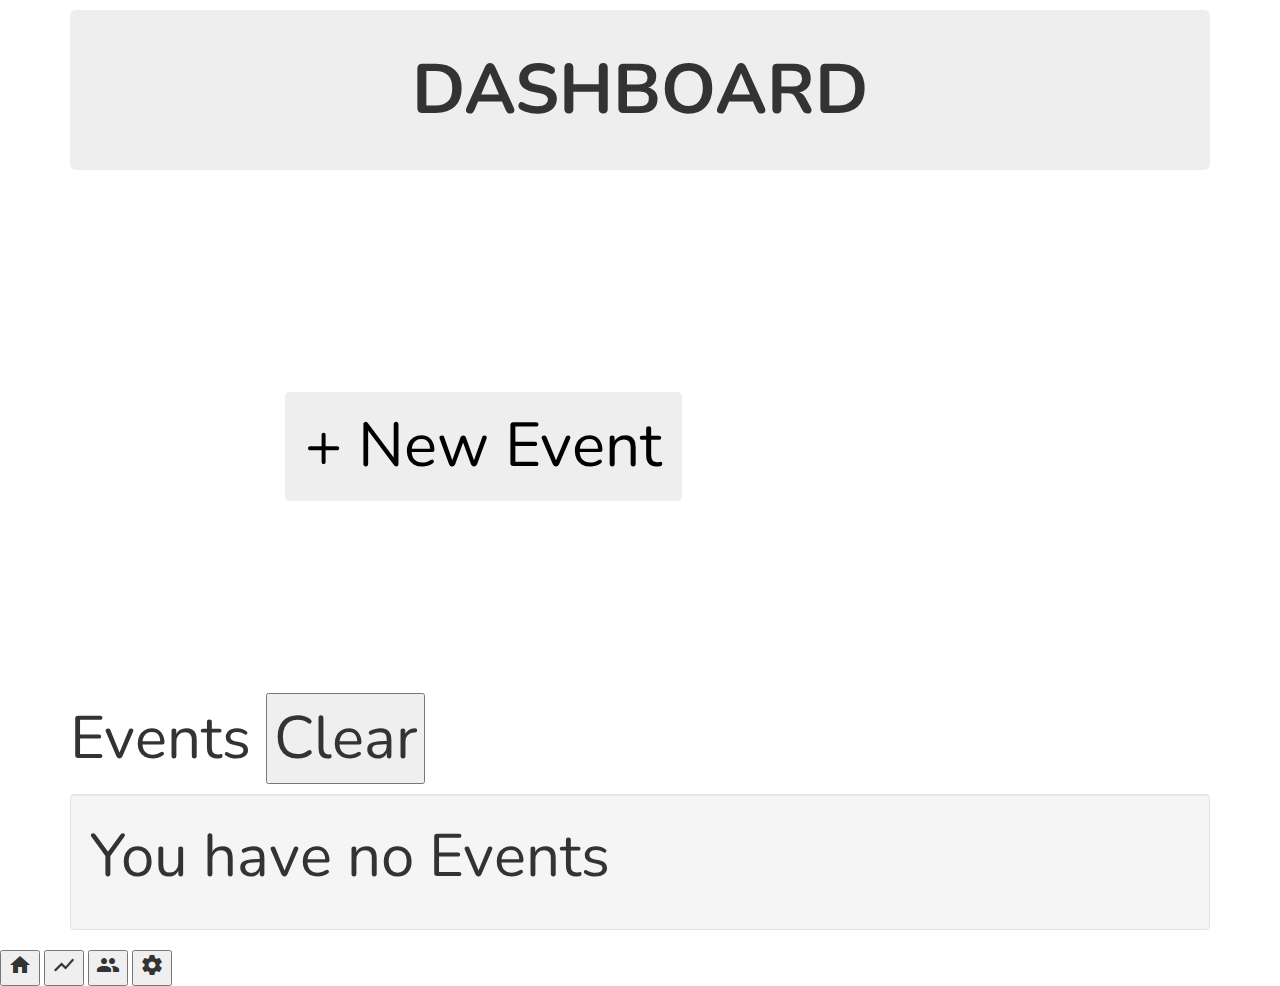
==== dashboard.html @ 3c590f60 "Event name reflected in dashboard" ====
<!DOCTYPE html>
<html>
<!--will likely need to change the index.html page to be the login landing page in the future.-->

<head>
    <title>Safe Drinking</title>
    <link href="css/style.css" rel="stylesheet">
    <!-- Latest compiled and minified CSS -->
    <link rel="stylesheet" href="https://maxcdn.bootstrapcdn.com/bootstrap/3.4.0/css/bootstrap.min.css">
    <!-- Google Fonts -->
    <link href="https://fonts.googleapis.com/css?family=Dosis|Montserrat|Nunito|Quicksand|Source+Sans+Pro"
        rel="stylesheet">
    <!-- Material Icons -->
    <link href="https://fonts.googleapis.com/icon?family=Material+Icons" rel="stylesheet">
</head>

<body>

    <div class="container jumbo-ctnr">
        <div class="jumbotron">
            DASHBOARD
        </div>
    </div>
    <div class="container new-event-ctnr">
        <button type="button" onclick="openNewEvent()" class="new-event-btn">
            + New Event
        </button>
    </div>
    <div class="container events-ctnr">
        <p>Events
            <!--This button is just gonna be here for development-->
            <button onclick="clearEvents()">Clear</button>
        </p>
        <div class="well" id="events-list">
            <p id = "events-list-content"></p>
        </div>
    </div>
    <div class="btn-group">
        <button type="button" class="menu-btn">
            <i class="material-icons icon">
                home
            </i>
        </button>
        <button type="button" class="menu-btn">
            <i class="material-icons icon">
                show_chart
            </i>
        </button>
        <button type="button" class="menu-btn">
            <i class="material-icons icon">
                people
            </i>
        </button>
        <button type="button" class="menu-btn">
            <i class="material-icons icon">
                settings
            </i>
        </button>
    </div>
    <script src="dashboard.js"></script>
</body>

</html>
---- css/style.css ----
body{
    font-family: 'Nunito', sans-serif !important;
    /*font-family: 'Quicksand', sans-serif !important;
    font-family: 'Dosis', sans-serif !important;*/
}
.jumbotron{
    text-align: center;
    font-size: 70px;
    font-weight: bold;
    margin-top: 10px;
    padding-top: 30px !important;
    padding-bottom: 30px !important;
}
.new-event-ctnr{
    padding: 15% 18% 15% 18%!important;
}
.new-event-btn{
    font-size: 62px!important;
    background-color:#eee;
    border: none;
    border-radius: 5px;
    padding: 10px 20px 10px 20px;
    color:black;
}
.new-event-btn p{
    margin:0px;
}
.events-ctnr p{
    font-size: 60px;
}
.well{
    font-size: 40px;
}
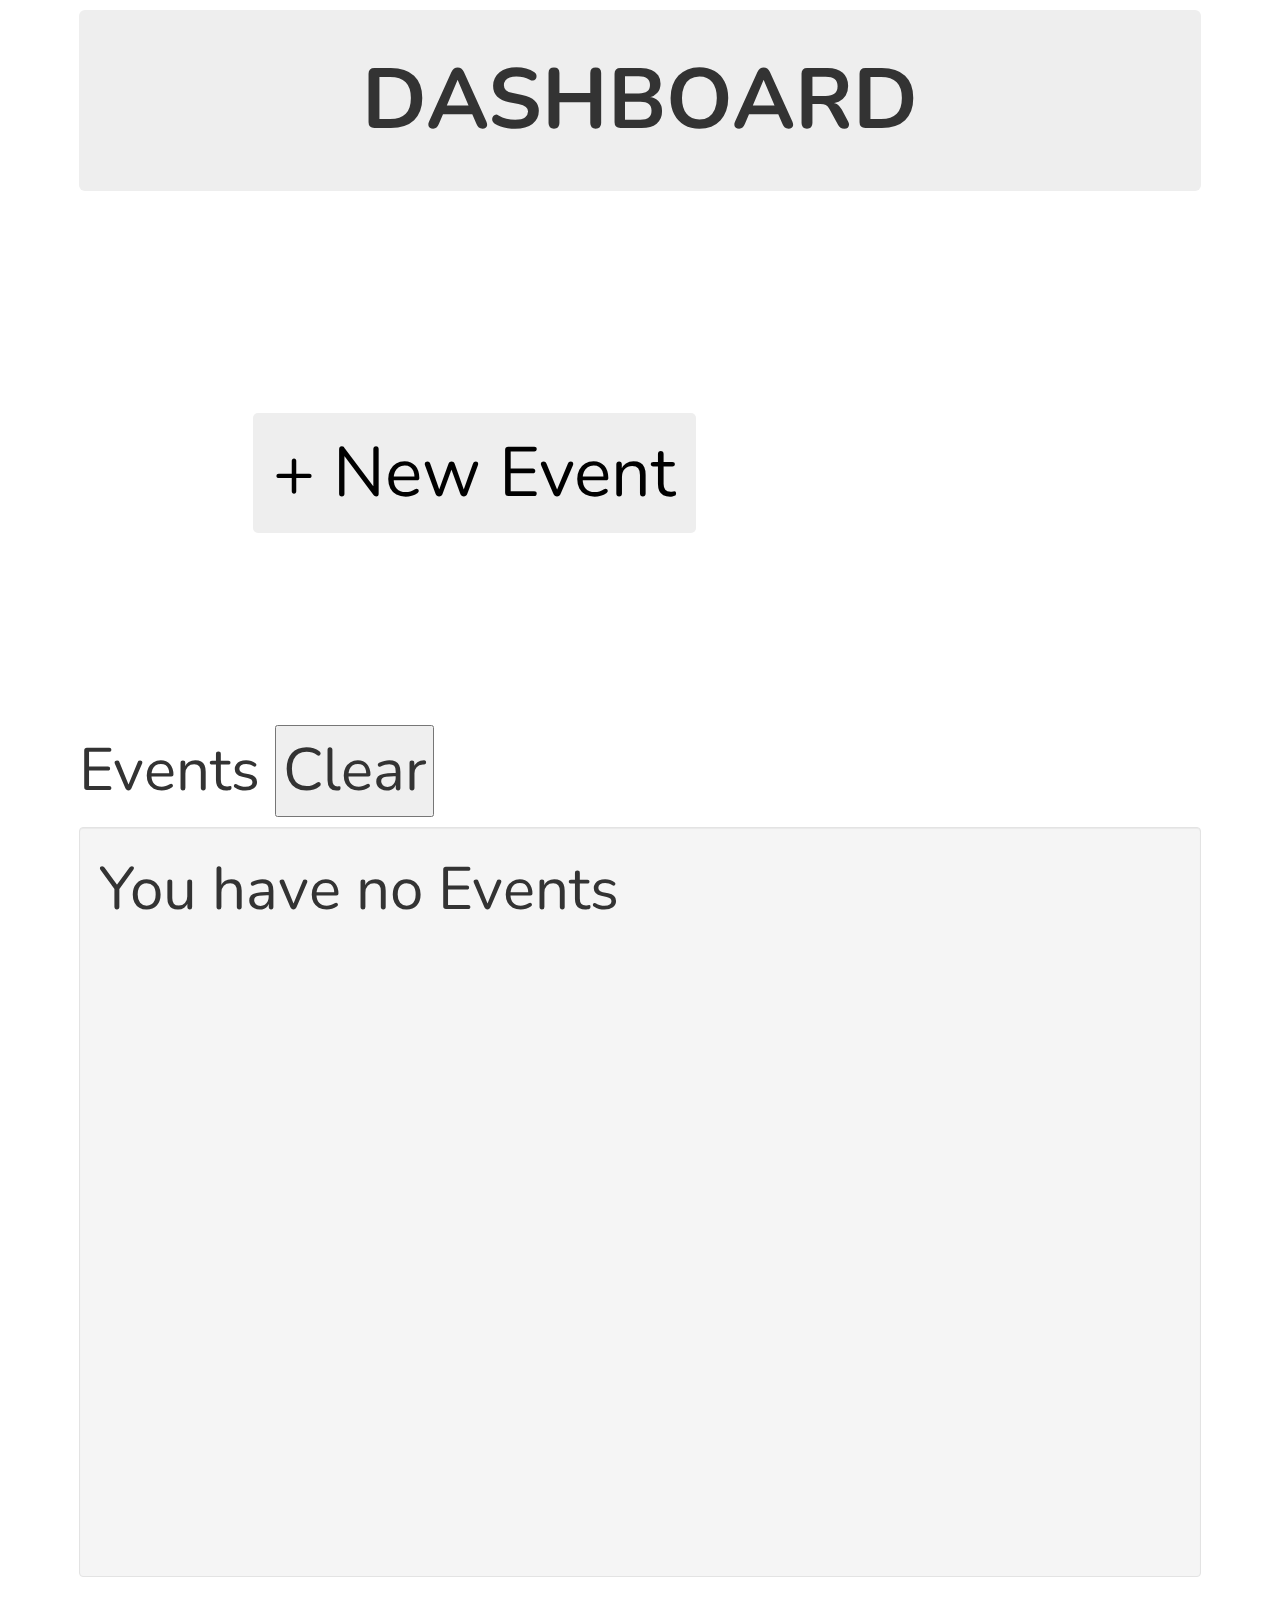
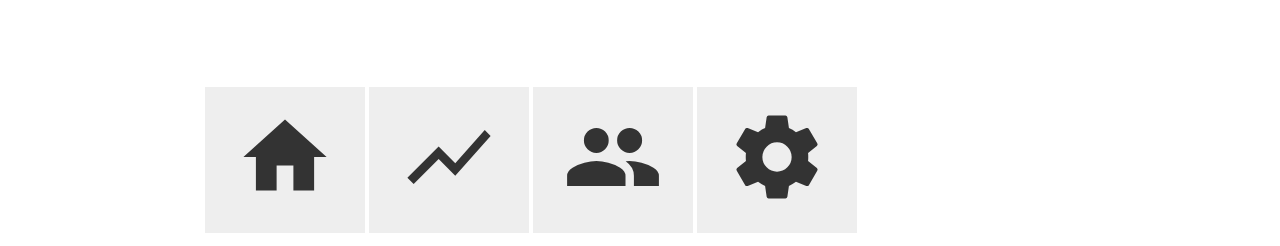
==== commit 1b3a6a68: "added more buttons for events page and styled them to fit page" ====
--- a/dashboard.html
+++ b/dashboard.html
@@ -35,6 +35,7 @@
             <p id = "events-list-content"></p>
         </div>
     </div>
+    
     <div class="btn-group">
         <button type="button" class="menu-btn">
             <i class="material-icons icon">
--- a/css/style.css
+++ b/css/style.css
@@ -5,17 +5,20 @@
 }
 .jumbotron{
     text-align: center;
-    font-size: 70px;
+    font-size: 85px;
     font-weight: bold;
     margin-top: 10px;
     padding-top: 30px !important;
     padding-bottom: 30px !important;
 }
+.jumbo-ctnr{
+    width:90%!important;
+}
 .new-event-ctnr{
-    padding: 15% 18% 15% 18%!important;
+    padding: 15% 15.5% 15% 15.5%!important;
 }
 .new-event-btn{
-    font-size: 62px!important;
+    font-size: 70px!important;
     background-color:#eee;
     border: none;
     border-radius: 5px;
@@ -28,6 +31,88 @@
 .events-ctnr p{
     font-size: 60px;
 }
+.events-ctnr{
+    width:90%!important;
+}
 .well{
     font-size: 40px;
+    height: 750px;
+}
+.menu-btn .icon{
+    font-size: 100px;
+}
+.btn-group button{
+    padding:20px 30px 20px 30px;
+    background-color:#eee;
+    border:none;
+}
+.btn-group{
+    margin:7% 17% 1% 16%;
+}
+.login-button{
+    font-size:60px;
+}
+.login-message{
+    font-size:60px;
+}
+.event-modal{
+    width:100%;
+}
+.event-modal-dialog{
+    width:90%!important;
+    margin-top:40%!important; 
+}
+.event-title-input{
+    font-size:70px!important;
+    height:100px!important;
+}
+.modal-content{
+    height:700px;
+}
+.event-modal p{
+    font-size:80px;
+}
+.event-modal button{
+    font-size:60px;
+}
+.modal-body{
+    padding-top:150px!important;
+    padding-bottom:150px!important;
+}
+.bac-checker{
+    font-size:65px;
+    display: flex;
+    justify-content: center;
+}
+#bac-value{
+    margin-left: 20px;
+    text-decoration: underline;
+}
+.drinks-btn-group{
+    display: flex;
+    justify-content: center;
+}
+.drinks-btn-container{
+    font-size: 50px;
+    text-align: center;
+    border: solid 3px black;
+    background-color: white;
+    width: 33%;
+    margin: 5px;
+}
+.add-buddy-button{
+    font-size: 70px;
+    border-radius: 30px;
+    background-color: white;
+    border: solid 2px black;
+    margin: 70px;
+    padding: 20px;
+}
+.exit-event-button{
+    font-size: 70px;
+    border-radius: 30px;
+    background-color: white;
+    border: solid 2px black;
+    margin: 70px;
+    padding: 20px;
 }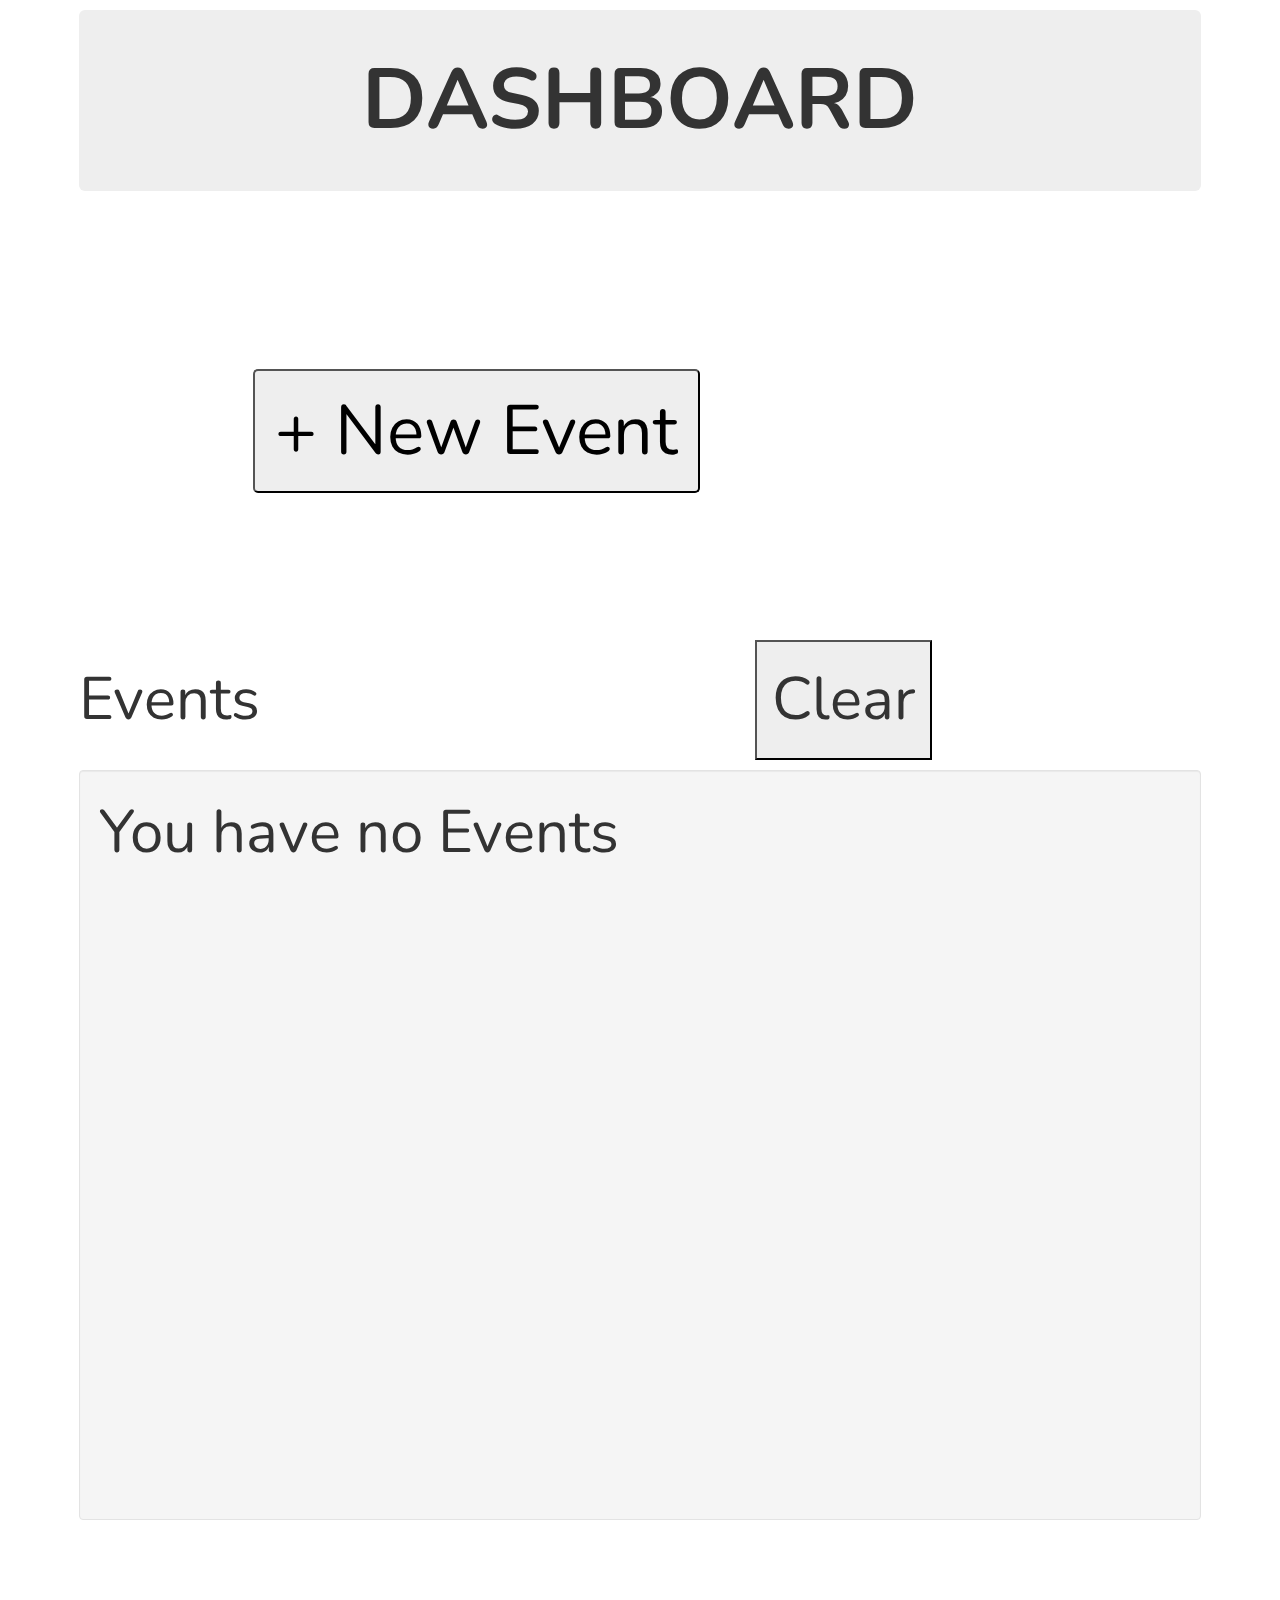
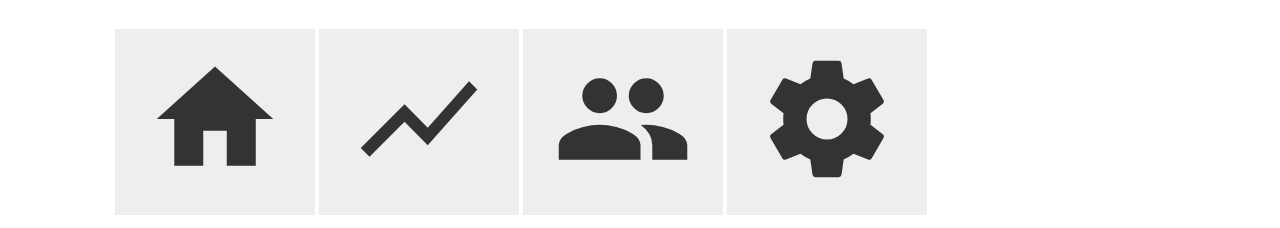
==== commit d4427b78: "lots of stylin" ====
--- a/dashboard.html
+++ b/dashboard.html
@@ -29,7 +29,7 @@
     <div class="container events-ctnr">
         <p>Events
             <!--This button is just gonna be here for development-->
-            <button onclick="clearEvents()">Clear</button>
+            <button onclick="clearEvents()" class="clear-events-btn">Clear</button>
         </p>
         <div class="well" id="events-list">
             <p id = "events-list-content"></p>
@@ -52,7 +52,7 @@
                 people
             </i>
         </button>
-        <button type="button" class="menu-btn">
+        <button onclick="goSettings()" type="button" class="menu-btn">
             <i class="material-icons icon">
                 settings
             </i>
--- a/css/style.css
+++ b/css/style.css
@@ -3,6 +3,54 @@
     /*font-family: 'Quicksand', sans-serif !important;
     font-family: 'Dosis', sans-serif !important;*/
 }
+
+/*Login/Register Page (index.html)*/
+.login-message-ctnr{
+    padding:100px 20px 100px 20px;
+}
+.login-message{
+    margin:auto;
+    font-size:90px;
+    text-align:center;
+}
+.login-button{
+    font-size:80px;
+    margin-top:80px;
+}
+.login-buttons-ctnr{
+    padding:20%;
+    text-align:center;
+}
+.register-input{
+    font-size:60px!important;
+    height:100px!important;
+    margin-top:30px;
+}
+
+.modal-opt{
+    font-size:60px!important;
+    margin-left:50px;
+}
+.modal-opt input{
+    border: 0px;
+    width:10%;
+    height: .5em;
+    margin-top:30px!important;
+    margin-left:-80px!important;
+}
+
+.height-input{
+    font-size:60px!important;
+    height:100px!important;
+    width:200px!important;
+    display:inline-block!important;
+    margin-right:10px;
+}
+.height-label{
+    font-size:60px!important;
+    margin-right:50px;
+}
+/* Dashboard and the rest*/
 .jumbotron{
     text-align: center;
     font-size: 85px;
@@ -15,19 +63,22 @@
     width:90%!important;
 }
 .new-event-ctnr{
-    padding: 15% 15.5% 15% 15.5%!important;
+    padding: 11.5% 15.5% 11.5% 15.5%!important;
 }
 .new-event-btn{
     font-size: 70px!important;
     background-color:#eee;
-    border: none;
     border-radius: 5px;
     padding: 10px 20px 10px 20px;
     color:black;
 }
+.new-event-btn:active{
+    background-color: lightgray;
+}
 .new-event-btn p{
     margin:0px;
 }
+
 .events-ctnr p{
     font-size: 60px;
 }
@@ -37,9 +88,26 @@
 .well{
     font-size: 40px;
     height: 750px;
+    overflow-y: scroll;
+}
+#events-list-content button{
+    background-color: #eee;
+    margin-bottom: 15px;
+    padding: 10px;
+}
+#events-list-content button:active{
+    background-color: lightgray;
+}
+.clear-events-btn{
+    background-color: #eee;
+    margin-left: 480px;
+    padding: 15px;
+}
+.clear-events-btn:active{
+    background-color: lightgray;
 }
 .menu-btn .icon{
-    font-size: 100px;
+    font-size: 140px;
 }
 .btn-group button{
     padding:20px 30px 20px 30px;
@@ -47,14 +115,9 @@
     border:none;
 }
 .btn-group{
-    margin:7% 17% 1% 16%;
-}
-.login-button{
-    font-size:60px;
-}
-.login-message{
-    font-size:60px;
-}
+    margin:7% 8% 1% 9%;
+}
+
 .event-modal{
     width:100%;
 }
@@ -66,8 +129,8 @@
     font-size:70px!important;
     height:100px!important;
 }
-.modal-content{
-    height:700px;
+.event-modal-content{
+    height:700px!important;
 }
 .event-modal p{
     font-size:80px;
@@ -79,10 +142,18 @@
     padding-top:150px!important;
     padding-bottom:150px!important;
 }
+.modal-body p{
+    font-size:60px;
+}
+.warning-modal-body{
+    padding-top:20px!important;
+    padding-bottom:20px!important;
+}
 .bac-checker{
-    font-size:65px;
+    font-size:85px;
     display: flex;
     justify-content: center;
+    margin: 80px;
 }
 #bac-value{
     margin-left: 20px;
@@ -91,6 +162,7 @@
 .drinks-btn-group{
     display: flex;
     justify-content: center;
+    margin: 80px 40px 80px 40px;
 }
 .drinks-btn-container{
     font-size: 50px;
@@ -99,20 +171,46 @@
     background-color: white;
     width: 33%;
     margin: 5px;
+    padding: 10px 0px 10px 0px;
+}
+.event-action-btn-group{
+    margin-top: 100px;
+    margin-bottom: 100px;
 }
 .add-buddy-button{
     font-size: 70px;
-    border-radius: 30px;
-    background-color: white;
-    border: solid 2px black;
+    border-radius: 5px;
+    background-color: #eee;
     margin: 70px;
     padding: 20px;
+    border: none;
+}
+.add-buddy-button:active{
+    box-shadow: 0px 0px;
+    background-color: lightgray;
 }
 .exit-event-button{
     font-size: 70px;
-    border-radius: 30px;
-    background-color: white;
-    border: solid 2px black;
+    border-radius: 5px;
+    background-color: #eee;
     margin: 70px;
     padding: 20px;
+    border: none;
+}
+.exit-event-button:active{
+    background-color: lightgray;
+}
+.drink-img{
+    height: 75%;
+    width: 75%;
+}
+#liquor-img{
+    height: 60%;
+    width: 60%;
+    margin: 35px;
+}
+
+/*Settings Page*/
+.settings-message{
+    font-size:60px;
 }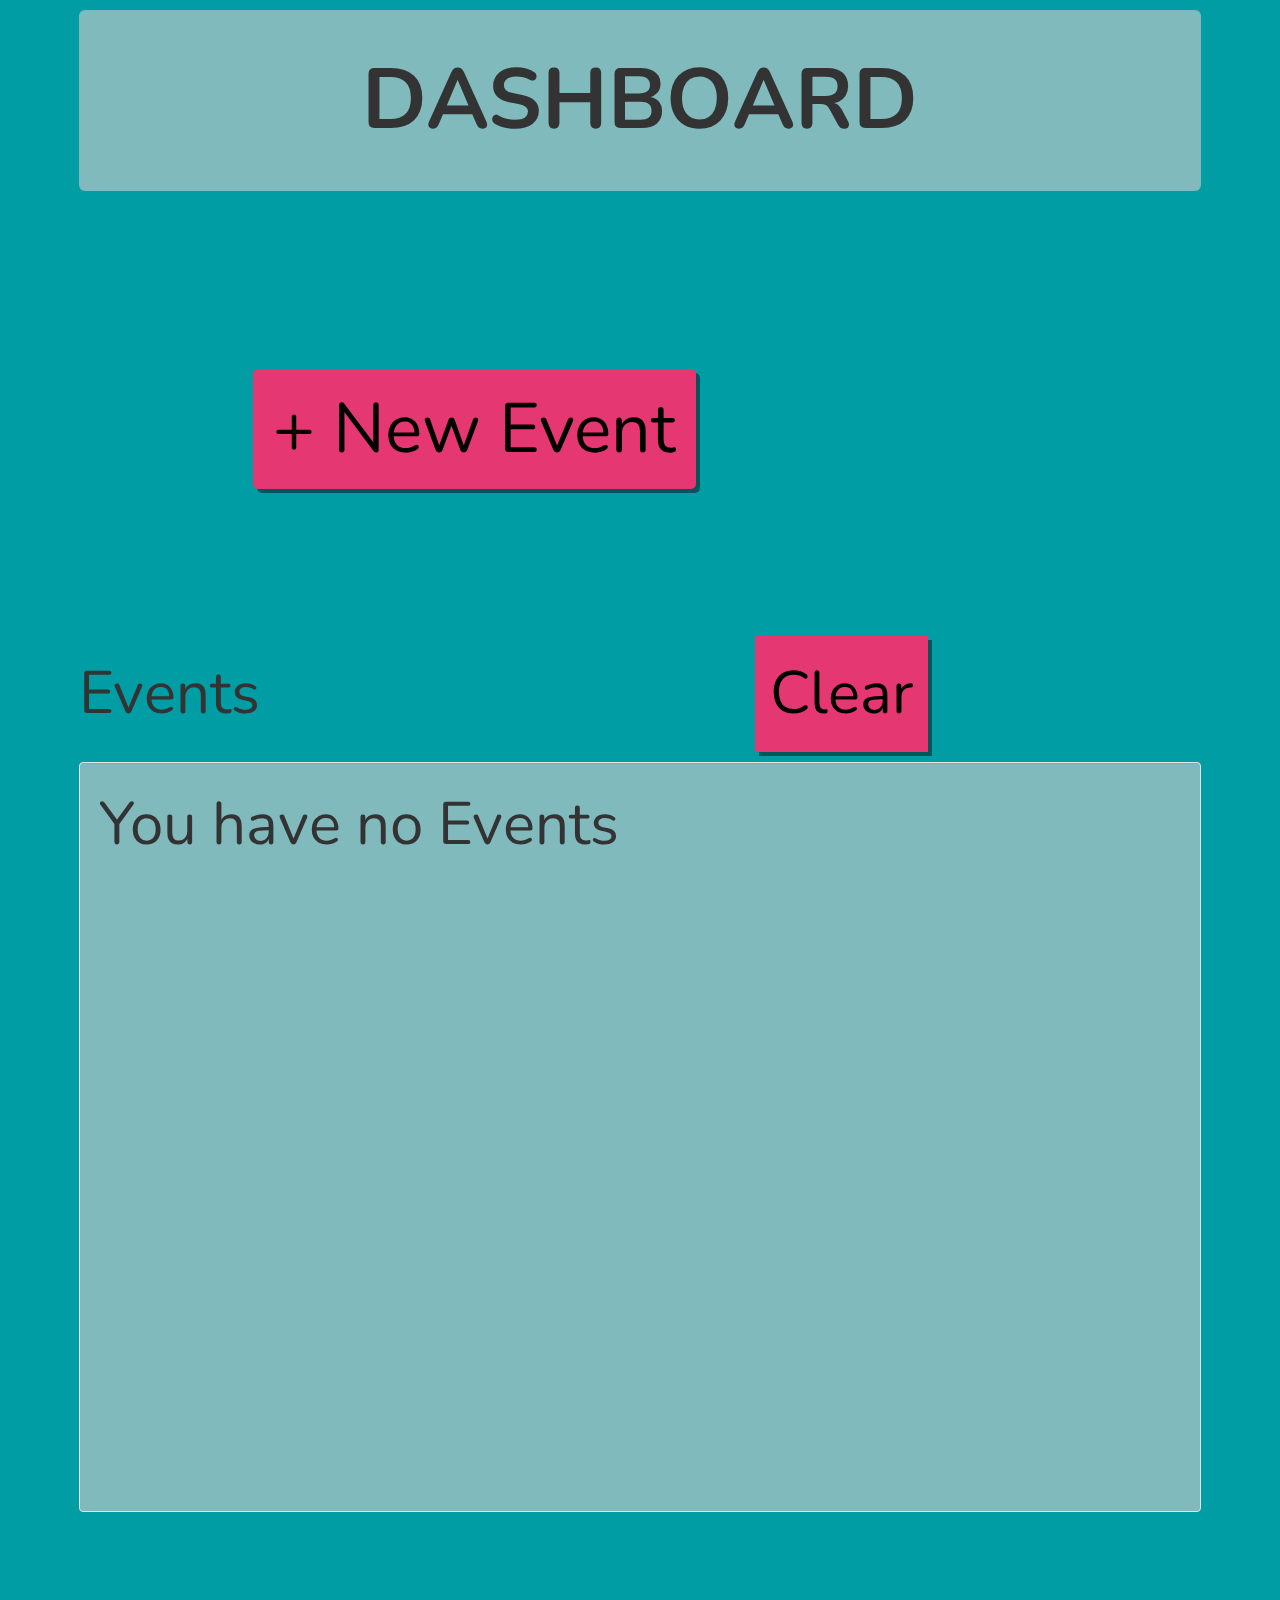
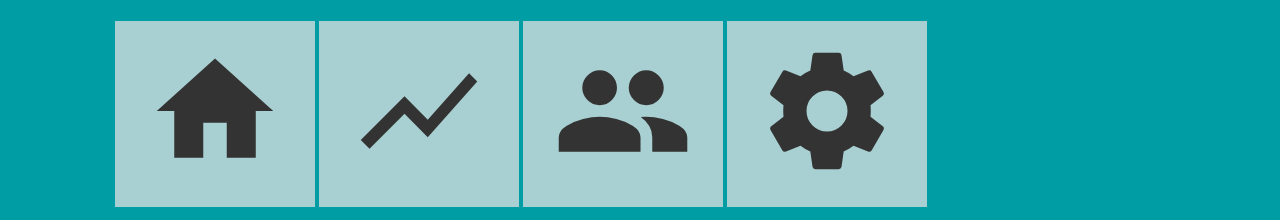
==== commit 31bcc7a2: "some colors" ====
--- a/dashboard.html
+++ b/dashboard.html
@@ -14,7 +14,7 @@
     <link href="https://fonts.googleapis.com/icon?family=Material+Icons" rel="stylesheet">
 </head>
 
-<body>
+<body class="dashboard-body">
 
     <div class="container jumbo-ctnr">
         <div class="jumbotron">
@@ -31,7 +31,7 @@
             <!--This button is just gonna be here for development-->
             <button onclick="clearEvents()" class="clear-events-btn">Clear</button>
         </p>
-        <div class="well" id="events-list">
+        <div class="well dashboard-well" id="events-list">
             <p id = "events-list-content"></p>
         </div>
     </div>
@@ -42,12 +42,12 @@
                 home
             </i>
         </button>
-        <button type="button" class="menu-btn">
+        <button onclick="goTo('stats-page.html')" type="button" class="menu-btn">
             <i class="material-icons icon">
                 show_chart
             </i>
         </button>
-        <button type="button" class="menu-btn">
+        <button onclick="goFriends()" type="button" class="menu-btn">
             <i class="material-icons icon">
                 people
             </i>
--- a/css/style.css
+++ b/css/style.css
@@ -5,17 +5,45 @@
 }
 
 /*Login/Register Page (index.html)*/
+.login-body{
+    background-color:#009da5!important;
+}
 .login-message-ctnr{
     padding:100px 20px 100px 20px;
+    color:rgb(236, 234, 234);
+    text-shadow:4px 4px #00565A;
 }
 .login-message{
     margin:auto;
     font-size:90px;
     text-align:center;
 }
+.login-modal{
+    width:100%;
+}
+.login-modal p{
+    font-size:80px;
+}
+.login-modal button{
+    font-size:60px;
+}
+.login-modal-dialog{
+    width:90%!important;
+    margin-top:40%!important; 
+}
+
 .login-button{
     font-size:80px;
     margin-top:80px;
+    padding: 15px;
+    background-color:#e53771;
+    border:none;
+    box-shadow:4px 4px #00565A ;
+    color:rgb(226, 226, 226);
+    /*color:black;*/
+}
+.login-button:active{
+    background-color: #A72953;
 }
 .login-buttons-ctnr{
     padding:20%;
@@ -34,8 +62,8 @@
 .modal-opt input{
     border: 0px;
     width:10%;
-    height: .5em;
-    margin-top:30px!important;
+    height: .55em;
+    margin-top:25px!important;
     margin-left:-80px!important;
 }
 
@@ -50,7 +78,21 @@
     font-size:60px!important;
     margin-right:50px;
 }
+.quiz-modal-footer{
+    text-align:center!important;
+}
+.quiz-modal-footer .back-btn{
+    margin-right:60%;
+}
+.quiz-modal-footer .back-submit-btn{
+    margin-right:52%;
+}
+
+
 /* Dashboard and the rest*/
+.dashboard-body{
+    background-color:#009da5!important;
+}
 .jumbotron{
     text-align: center;
     font-size: 85px;
@@ -58,6 +100,7 @@
     margin-top: 10px;
     padding-top: 30px !important;
     padding-bottom: 30px !important;
+    background-color: #80BABD!important;
 }
 .jumbo-ctnr{
     width:90%!important;
@@ -67,10 +110,13 @@
 }
 .new-event-btn{
     font-size: 70px!important;
-    background-color:#eee;
+    background-color:#E53771;
     border-radius: 5px;
     padding: 10px 20px 10px 20px;
     color:black;
+    border:none;
+    box-shadow:4px 4px #00565A ;
+
 }
 .new-event-btn:active{
     background-color: lightgray;
@@ -85,10 +131,11 @@
 .events-ctnr{
     width:90%!important;
 }
-.well{
+.dashboard-well{
     font-size: 40px;
     height: 750px;
     overflow-y: scroll;
+    background-color: #80BABD!important;
 }
 #events-list-content button{
     background-color: #eee;
@@ -99,9 +146,12 @@
     background-color: lightgray;
 }
 .clear-events-btn{
-    background-color: #eee;
+    background-color: #E53771;
     margin-left: 480px;
     padding: 15px;
+    border:none;
+    box-shadow:4px 4px #00565A ;
+    color:black;
 }
 .clear-events-btn:active{
     background-color: lightgray;
@@ -111,8 +161,11 @@
 }
 .btn-group button{
     padding:20px 30px 20px 30px;
-    background-color:#eee;
+    background-color: #A8CFD1;
     border:none;
+}
+.btn-group button:active{
+    background-color: lightgray;
 }
 .btn-group{
     margin:7% 8% 1% 9%;
@@ -128,6 +181,13 @@
 .event-title-input{
     font-size:70px!important;
     height:100px!important;
+}
+.event-title-btn{
+    background-color: #eee;
+    padding: 10px;
+}
+.event-title-btn:active{
+    background-color: lightgray;
 }
 .event-modal-content{
     height:700px!important;
@@ -153,7 +213,7 @@
     font-size:85px;
     display: flex;
     justify-content: center;
-    margin: 80px;
+    margin: 70px;
 }
 #bac-value{
     margin-left: 20px;
@@ -162,7 +222,7 @@
 .drinks-btn-group{
     display: flex;
     justify-content: center;
-    margin: 80px 40px 80px 40px;
+    margin: 160px 40px 80px 40px;
 }
 .drinks-btn-container{
     font-size: 50px;
@@ -172,10 +232,20 @@
     width: 33%;
     margin: 5px;
     padding: 10px 0px 10px 0px;
+    box-shadow: 2px 2px;
+}
+.drinks-btn-container:active{
+    box-shadow: 0px 0px;
+    border-color: gray;
 }
 .event-action-btn-group{
     margin-top: 100px;
-    margin-bottom: 100px;
+    margin-bottom: 95px;
+    text-align:center;
+}
+.event-action-btn-group button i{
+    font-size:60px;
+    margin-bottom:-30px;
 }
 .add-buddy-button{
     font-size: 70px;
@@ -183,7 +253,6 @@
     background-color: #eee;
     margin: 70px;
     padding: 20px;
-    border: none;
 }
 .add-buddy-button:active{
     box-shadow: 0px 0px;
@@ -195,11 +264,11 @@
     background-color: #eee;
     margin: 70px;
     padding: 20px;
-    border: none;
 }
 .exit-event-button:active{
     background-color: lightgray;
 }
+
 .drink-img{
     height: 75%;
     width: 75%;
@@ -213,4 +282,36 @@
 /*Settings Page*/
 .settings-message{
     font-size:60px;
+}
+.logout-button{
+    font-size:80px;
+    margin-top:80px;
+    background-color: #eee;
+    padding: 15px;
+}
+
+/*      Stats Page      */
+.footer {
+    position: fixed;
+    left: 0;
+    bottom: 0;
+    margin-bottom: 25px;
+    width: 100%;
+    text-align: center;
+  }
+
+.my-pill {
+    font-size: 50px;
+    display: flex;
+    justify-content: flex-end;
+    margin-right: 65px;
+}
+
+.my-chart {
+    padding: 40px;
+}
+
+.my-alert {
+    font-size: 40px;
+    margin: 40px;
 }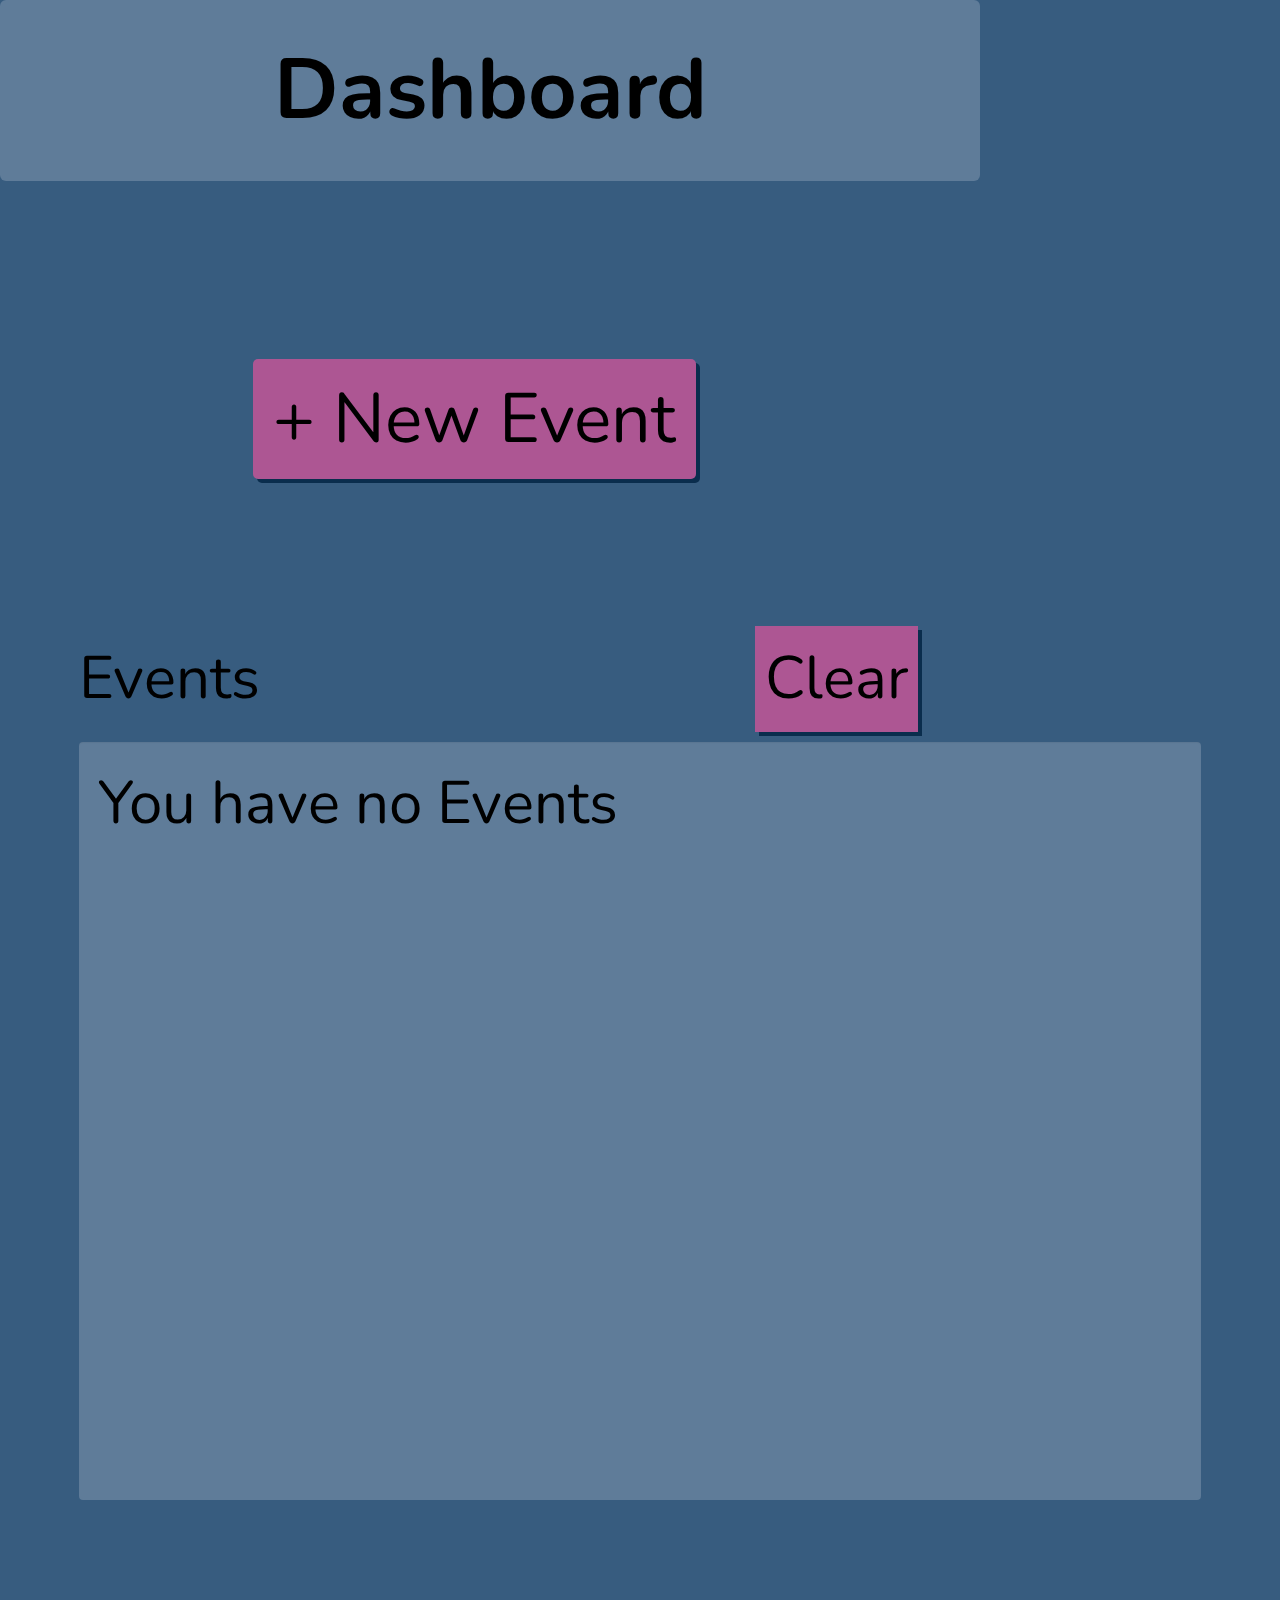
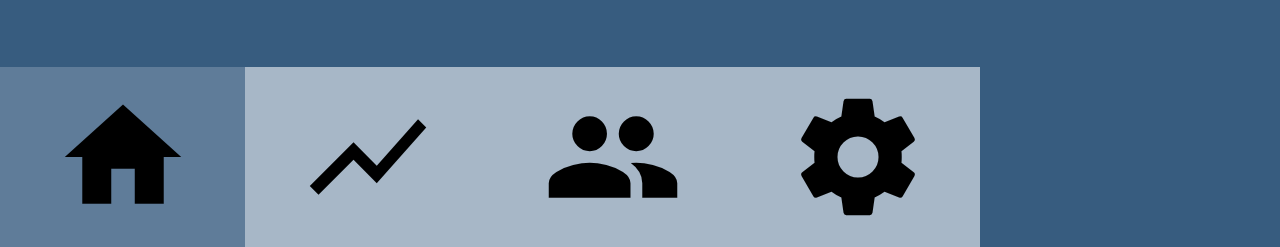
==== commit fc458a72: "Merge pull request #12 from safe-drinking/project_8" ====
--- a/dashboard.html
+++ b/dashboard.html
@@ -18,7 +18,7 @@
 
     <div class="container jumbo-ctnr">
         <div class="jumbotron">
-            DASHBOARD
+            Dashboard
         </div>
     </div>
     <div class="container new-event-ctnr">
@@ -37,7 +37,7 @@
     </div>
     
     <div class="btn-group">
-        <button type="button" class="menu-btn">
+        <button type="button" class="menu-btn selected-btn">
             <i class="material-icons icon">
                 home
             </i>
--- a/css/style.css
+++ b/css/style.css
@@ -1,17 +1,46 @@
+:root{
+    /*
+    --body-color:#009da5;
+    --shadow-color:#00565A;
+    --well-color:#80BABD;
+    --highlight-well-color:#A0CBCD;
+    --primary-button-color:#e53771;
+    --primary-button-pressed-color:#A72953;
+    --secondary-button-color:pink;
+    --font-color:black;
+    --menu-buttons-color:#A0CBCD;
+    */
+    
+    --body-color:#375C7F;
+    --shadow-color:#0A2D4D;
+    --well-color:#5F7C99;
+    --highlight-well-color:#6F89A3;
+    --primary-button-color:#AD5693;
+    --primary-button-pressed-color:#8C1C6A;
+    --secondary-button-color:#BECC92;
+    --secondary-button-pressed-color:#A6BA6A;
+    --font-color:black;
+    --menu-buttons-color:#A7B7C7;
+    --menu-buttons-pressed-color:#6F89A3;
+    --warning-red:#D10000;
+    
+}
+/* JACOB, make the Beer, wine, liquor buttons this color: #FFBC3F, it might look back but try different shades of yellow*/
 body{
     font-family: 'Nunito', sans-serif !important;
+    color:var(--font-color)!important;
     /*font-family: 'Quicksand', sans-serif !important;
     font-family: 'Dosis', sans-serif !important;*/
 }
 
 /*Login/Register Page (index.html)*/
 .login-body{
-    background-color:#009da5!important;
+    background-color: var(--body-color) !important;
 }
 .login-message-ctnr{
     padding:100px 20px 100px 20px;
     color:rgb(236, 234, 234);
-    text-shadow:4px 4px #00565A;
+    text-shadow:4px 4px var(--shadow-color);
 }
 .login-message{
     margin:auto;
@@ -31,19 +60,30 @@
     width:90%!important;
     margin-top:40%!important; 
 }
-
+.modal-header{
+    border-bottom: 3px solid lightgray!important;
+    background-color:#eee!important;
+}
+.modal-footer{
+    border-top: 3px solid lightgray !important;
+    background-color:#eee!important;
+}
+.modal-body{
+    padding-top:150px!important;
+    padding-bottom:150px!important;
+}
 .login-button{
     font-size:80px;
     margin-top:80px;
     padding: 15px;
-    background-color:#e53771;
-    border:none;
-    box-shadow:4px 4px #00565A ;
-    color:rgb(226, 226, 226);
-    /*color:black;*/
+    background-color:var(--primary-button-color);
+    border:none;
+    box-shadow:4px 4px var(--shadow-color);
+    /*color:rgb(226, 226, 226);*/
+    color:var(--font-color);
 }
 .login-button:active{
-    background-color: #A72953;
+    background-color: var(--primary-button-pressed-color);
 }
 .login-buttons-ctnr{
     padding:20%;
@@ -62,7 +102,7 @@
 .modal-opt input{
     border: 0px;
     width:10%;
-    height: .55em;
+    height: .6em;
     margin-top:25px!important;
     margin-left:-80px!important;
 }
@@ -87,39 +127,46 @@
 .quiz-modal-footer .back-submit-btn{
     margin-right:52%;
 }
-
+#incomplete-msg, #incorrect-msg,#incomplete-buddy-msg{
+    font-size:50px;
+    color:var(--warning-red);
+}
 
 /* Dashboard and the rest*/
 .dashboard-body{
-    background-color:#009da5!important;
+    background-color:var(--body-color)!important;
 }
 .jumbotron{
     text-align: center;
     font-size: 85px;
     font-weight: bold;
-    margin-top: 10px;
+    width: 980px;
+    /* margin-top: 10px; */
     padding-top: 30px !important;
     padding-bottom: 30px !important;
-    background-color: #80BABD!important;
+    background-color: var(--well-color)!important;
+    color:var(--font-color)!important;
 }
 .jumbo-ctnr{
-    width:90%!important;
-}
+    width: 90%!important;
+    margin: 0px !important;
+    padding: 0px !important;
+} 
 .new-event-ctnr{
     padding: 11.5% 15.5% 11.5% 15.5%!important;
 }
 .new-event-btn{
     font-size: 70px!important;
-    background-color:#E53771;
+    background-color:var(--primary-button-color);
     border-radius: 5px;
     padding: 10px 20px 10px 20px;
-    color:black;
-    border:none;
-    box-shadow:4px 4px #00565A ;
+    color:var(--font-color);
+    border:none;
+    box-shadow:4px 4px var(--shadow-color);
 
 }
 .new-event-btn:active{
-    background-color: lightgray;
+    background-color: var(--primary-button-pressed-color);
 }
 .new-event-btn p{
     margin:0px;
@@ -127,50 +174,68 @@
 
 .events-ctnr p{
     font-size: 60px;
+    color: var(--font-color);
 }
 .events-ctnr{
     width:90%!important;
 }
 .dashboard-well{
     font-size: 40px;
-    height: 750px;
+    height: 758px;
     overflow-y: scroll;
-    background-color: #80BABD!important;
+    border:none!important;
+    background-color: var(--well-color)!important;
 }
 #events-list-content button{
-    background-color: #eee;
+    background-color: var(--secondary-button-color);
     margin-bottom: 15px;
     padding: 10px;
+    border:none;
+    box-shadow:4px 4px var(--shadow-color);
+    color:var(--font-color);
 }
 #events-list-content button:active{
-    background-color: lightgray;
+    background-color: var(--secondary-button-pressed-color);
 }
 .clear-events-btn{
-    background-color: #E53771;
+    background-color: var(--primary-button-color);
     margin-left: 480px;
-    padding: 15px;
-    border:none;
-    box-shadow:4px 4px #00565A ;
-    color:black;
+    padding: 10px 10px 10px 10px;
+    border:none;
+    box-shadow:4px 4px var(--shadow-color);
+    color:var(--font-color);
 }
 .clear-events-btn:active{
-    background-color: lightgray;
+    background-color:var(--primary-button-pressed-color);
 }
 .menu-btn .icon{
     font-size: 140px;
 }
+
+.btn-group{
+    font-size: 0px;
+    margin: 11.5% 0px 0px 0px;
+}
+
 .btn-group button{
     padding:20px 30px 20px 30px;
-    background-color: #A8CFD1;
-    border:none;
+    background-color: var(--menu-buttons-color);
+    border:none;
+    box-shadow: 0px 0px var(--shadow-color);
+    width: 245px;
 }
 .btn-group button:active{
-    background-color: lightgray;
-}
-.btn-group{
-    margin:7% 8% 1% 9%;
-}
-
+    background-color: var(--menu-buttons-pressed-color);
+}
+ 
+.selected-btn{
+    background-color:var(--well-color)!important;
+}
+
+/*Event page*/
+.event-page-body{
+    background-color:var(--body-color)!important;
+}
 .event-modal{
     width:100%;
 }
@@ -183,11 +248,14 @@
     height:100px!important;
 }
 .event-title-btn{
-    background-color: #eee;
+    background-color:var(--secondary-button-color);
     padding: 10px;
+    border:none;
+    box-shadow: 4px 4px var(--shadow-color);
+    color:var(--font-color);
 }
 .event-title-btn:active{
-    background-color: lightgray;
+    background-color: var(--secondary-button-pressed-color);
 }
 .event-modal-content{
     height:700px!important;
@@ -198,31 +266,29 @@
 .event-modal button{
     font-size:60px;
 }
-.modal-body{
+.warning-modal-body p{
+    font-size:50px;
+}
+.warning-modal-body{
     padding-top:150px!important;
     padding-bottom:150px!important;
-}
-.modal-body p{
-    font-size:60px;
-}
-.warning-modal-body{
-    padding-top:20px!important;
-    padding-bottom:20px!important;
+    
 }
 .bac-checker{
     font-size:85px;
+    background-color:var(--highlight-well-color);
     display: flex;
     justify-content: center;
-    margin: 70px;
+    margin: 70px 200px 70px 200px;
 }
 #bac-value{
     margin-left: 20px;
-    text-decoration: underline;
+    font-weight:bold;
 }
 .drinks-btn-group{
     display: flex;
     justify-content: center;
-    margin: 160px 40px 80px 40px;
+    margin: 100px 40px 66px 40px;
 }
 .drinks-btn-container{
     font-size: 50px;
@@ -230,17 +296,17 @@
     border: solid 3px black;
     background-color: white;
     width: 33%;
-    margin: 5px;
+    margin: 10px;
     padding: 10px 0px 10px 0px;
-    box-shadow: 2px 2px;
+    box-shadow: 8px 8px var(--shadow-color);
 }
 .drinks-btn-container:active{
     box-shadow: 0px 0px;
     border-color: gray;
 }
 .event-action-btn-group{
-    margin-top: 100px;
-    margin-bottom: 95px;
+    margin-top: 0px;
+    margin-bottom: 0px;
     text-align:center;
 }
 .event-action-btn-group button i{
@@ -249,26 +315,50 @@
 }
 .add-buddy-button{
     font-size: 70px;
-    border-radius: 5px;
-    background-color: #eee;
+    background-color:var(--primary-button-color);
     margin: 70px;
     padding: 20px;
+    border:none;
+    box-shadow:4px 4px var(--shadow-color);
+    color:var(--font-color);
 }
 .add-buddy-button:active{
-    box-shadow: 0px 0px;
-    background-color: lightgray;
+    background-color: var(--primary-button-pressed-color);
+}
+
+.add-buddy-modal-body p{
+    font-size:50px;
+    padding:10px 20px 10px 20px;
+}
+.add-buddy-modal-opt{
+    font-size: 50px!important;
+    margin-left:50px;
+}
+.add-buddy-modal-opt input{
+    border: 0px;
+    width:10%;
+    height: .6em;
+    margin-top:20px!important;
+    margin-left:-80px!important;
+}
+#add-buddy-friends-list{
+    height: 500px;
+    border-top: 3px solid #eee;
+    overflow-y: scroll;
+    margin-bottom:0px;
 }
 .exit-event-button{
     font-size: 70px;
-    border-radius: 5px;
-    background-color: #eee;
+    background-color: var(--primary-button-color);
     margin: 70px;
     padding: 20px;
+    border:none;
+    box-shadow:4px 4px var(--shadow-color);
+    color:var(--font-color);
 }
 .exit-event-button:active{
-    background-color: lightgray;
-}
-
+    background-color: var(--primary-button-pressed-color);
+}
 .drink-img{
     height: 75%;
     width: 75%;
@@ -278,40 +368,250 @@
     width: 60%;
     margin: 35px;
 }
-
-/*Settings Page*/
-.settings-message{
+.shared-friend-ctnr{
+    background-color:var(--highlight-well-color);
+}
+.shared-friend-ctnr p{
+    font-size: 50px;
+    text-align:center;
+}
+#shared-friend-name{
     font-size:60px;
-}
-.logout-button{
+    font-weight:bold;
+}
+/* Friends Page */
+.friends-body{
+    background-color:var(--body-color)!important;
+}
+.friend-btn{
+    font-size: 60px;
+    background-color:var(--secondary-button-color);
+    border:none;
+    box-shadow:4px 4px var(--shadow-color);
+    /*color:rgb(226, 226, 226);*/
+    color:var(--font-color);
+    margin: 20px 0px 10px 20px;
+    padding: 10px;
+}
+.friend-btn:active{
+    background-color:var(--secondary-button-pressed-color);
+}
+#friends-list{
+    height:1083px;
+}
+.add-friend-ctnr{
+    text-align:right;
+    padding-right:50px;
+}
+.add-friend-btn{
+    font-size: 60px;
+    background-color:var(--primary-button-color);
+    border:none;
+    box-shadow:4px 4px var(--shadow-color);
+    /*color:rgb(226, 226, 226);*/
+    color:var(--font-color);
+    margin: 10px 0px 10px 0px;
+    padding: 10px;
+}
+.add-friend-btn:active{
+    background-color:var(--primary-button-pressed-color);
+}
+.friends-well{
+    margin:10px 40px 0px 40px;
+    background-color: var(--well-color)!important;
+    border:none!important;
+    overflow-y:scroll;
+}
+.add-modal-body{
+    padding:100px 20px 100px 20px!important;
+}
+.add-modal-body p{
+    font-size:60px;
+}
+
+/*Friend Page - Profile */
+.friends-profile-body{
+    background-color:var(--body-color)!important;
+}
+.friends-header-info{
+    width: 852px;
+    margin: 40px 60px 40px 60px;
+    height: 315px;
+    display: flex;
+    flex-wrap: wrap;
+    background-color:var(--well-color);
+    height: 936px;
+}
+.material-icons.friends-icon{
+    font-size: 285px;
+    height: 285px;
+}
+#friend-name{
+    font-size: 80px;
+    width:500px;
+    height:230px;
+    margin: 60px 0px 0px 50px;
+    overflow-wrap: break-word;
+    overflow-y:scroll;
+}
+.friend-info{
+    width: 750px;
+    height: 450px;
+    margin: 0px 51px 0px 51px;
+}
+.delete-friend-button{
+    width: 750px;
+    height: 125px;
+    font-size: 60px;
+    text-align: center;
+    margin: 51px;
+    background-color:var(--warning-red);
+    border: none;
+    box-shadow: 2px 2px;
+}
+.delete-friend-button:active{
+    background-color: #AD1818;
+}
+.friend-back-button{
+    width: 900px;
     font-size:80px;
     margin-top:80px;
-    background-color: #eee;
+    background-color:var(--primary-button-color);
     padding: 15px;
-}
-
-/*      Stats Page      */
-.footer {
-    position: fixed;
-    left: 0;
-    bottom: 0;
-    margin-bottom: 25px;
-    width: 100%;
-    text-align: center;
-  }
-
+    border:none;
+    margin: 40px;
+    box-shadow:4px 4px var(--shadow-color);
+}
+.friend-back-button:active{
+    background-color:var(--primary-button-pressed-color);
+}
+
+/*Settings Page*/
+.settings-body{
+    background-color:var(--body-color)!important;
+}
+.settings-header-info{
+    width: 852px;
+    margin: 40px 60px 40px 60px;
+    height: 315px;
+    display: flex;
+    background-color:var(--well-color);
+    height: 936px;
+}
+.material-icons.settings-icon{
+    font-size: 285px;
+}
+.settings-name{
+    font-size: 80px;
+    width:500px;
+    height:230px;
+    margin: 60px 0px 0px 50px;
+    overflow-wrap: break-word;
+    overflow-y:scroll;
+}
+.settings-main-info{
+    width: 980px;
+    height: 615px;
+}
+.logout-button{
+    width: 900px;
+    font-size:80px;
+    margin-top:80px;
+    background-color:var(--primary-button-color);
+    padding: 15px;
+    border:none;
+    margin: 40px;
+    box-shadow:4px 4px var(--shadow-color);
+    color:var(--font-color);
+}
+.logout-button:active{
+    background-color:var(--primary-button-pressed-color);
+}
+
+/* Stats Page */
+.stats-page-body{
+    background-color:white;
+    
+}
+.stats-background{
+    background-color:white;
+    padding:20px 20px 20px 20px;
+    height:1315px!important;
+}
+.bottom-bar{
+    margin:36px 0px 0px 0px;
+}
 .my-pill {
     font-size: 50px;
     display: flex;
     justify-content: flex-end;
-    margin-right: 65px;
-}
-
+    /*margin-right: 65px;*/
+    border-bottom: 2px solid var(--body-color);
+}
 .my-chart {
-    padding: 40px;
-}
-
+    padding: 40px 40px 10px 10px;
+}
 .my-alert {
     font-size: 40px;
     margin: 40px;
+}
+
+.stats-grid {
+    margin-left: 20px;
+    margin-right: 20px;
+    display: grid;
+    grid-template-columns: 50% 50%;
+}
+
+.panel {
+    font-size: 40px;
+    margin: 20px;
+}
+
+.panel-heading{
+    text-align: center;
+}
+
+.panel-body {
+    text-align: center;
+}
+
+.my-hr{
+    width: 92%;
+    height: 5px;
+    background-color: #337AB7;
+    border-color: #337AB7;
+    
+}
+
+.alert-header {
+    text-align: left;
+    font-size: 55px;
+    margin-left: 40px;
+}
+
+.my-alert {
+    margin-left: 40px;
+    margin-right: 40px;
+    font-size: 40px;
+    box-shadow: 4px 4px lightgray;
+}
+.my-alert:active {
+    background-color: rgb(233, 217, 177);
+}
+.alert-modal{
+    width: 100%;
+}
+.alert-modal .modal-title{
+    font-size:50px;
+}
+.alert-modal button{
+    font-size:45px;
+}
+.alert-modal .modal-body{
+    font-size:45px;
+}
+.alert-modal-dialog{
+    width:90%!important;
+    margin-top:40%!important; 
 }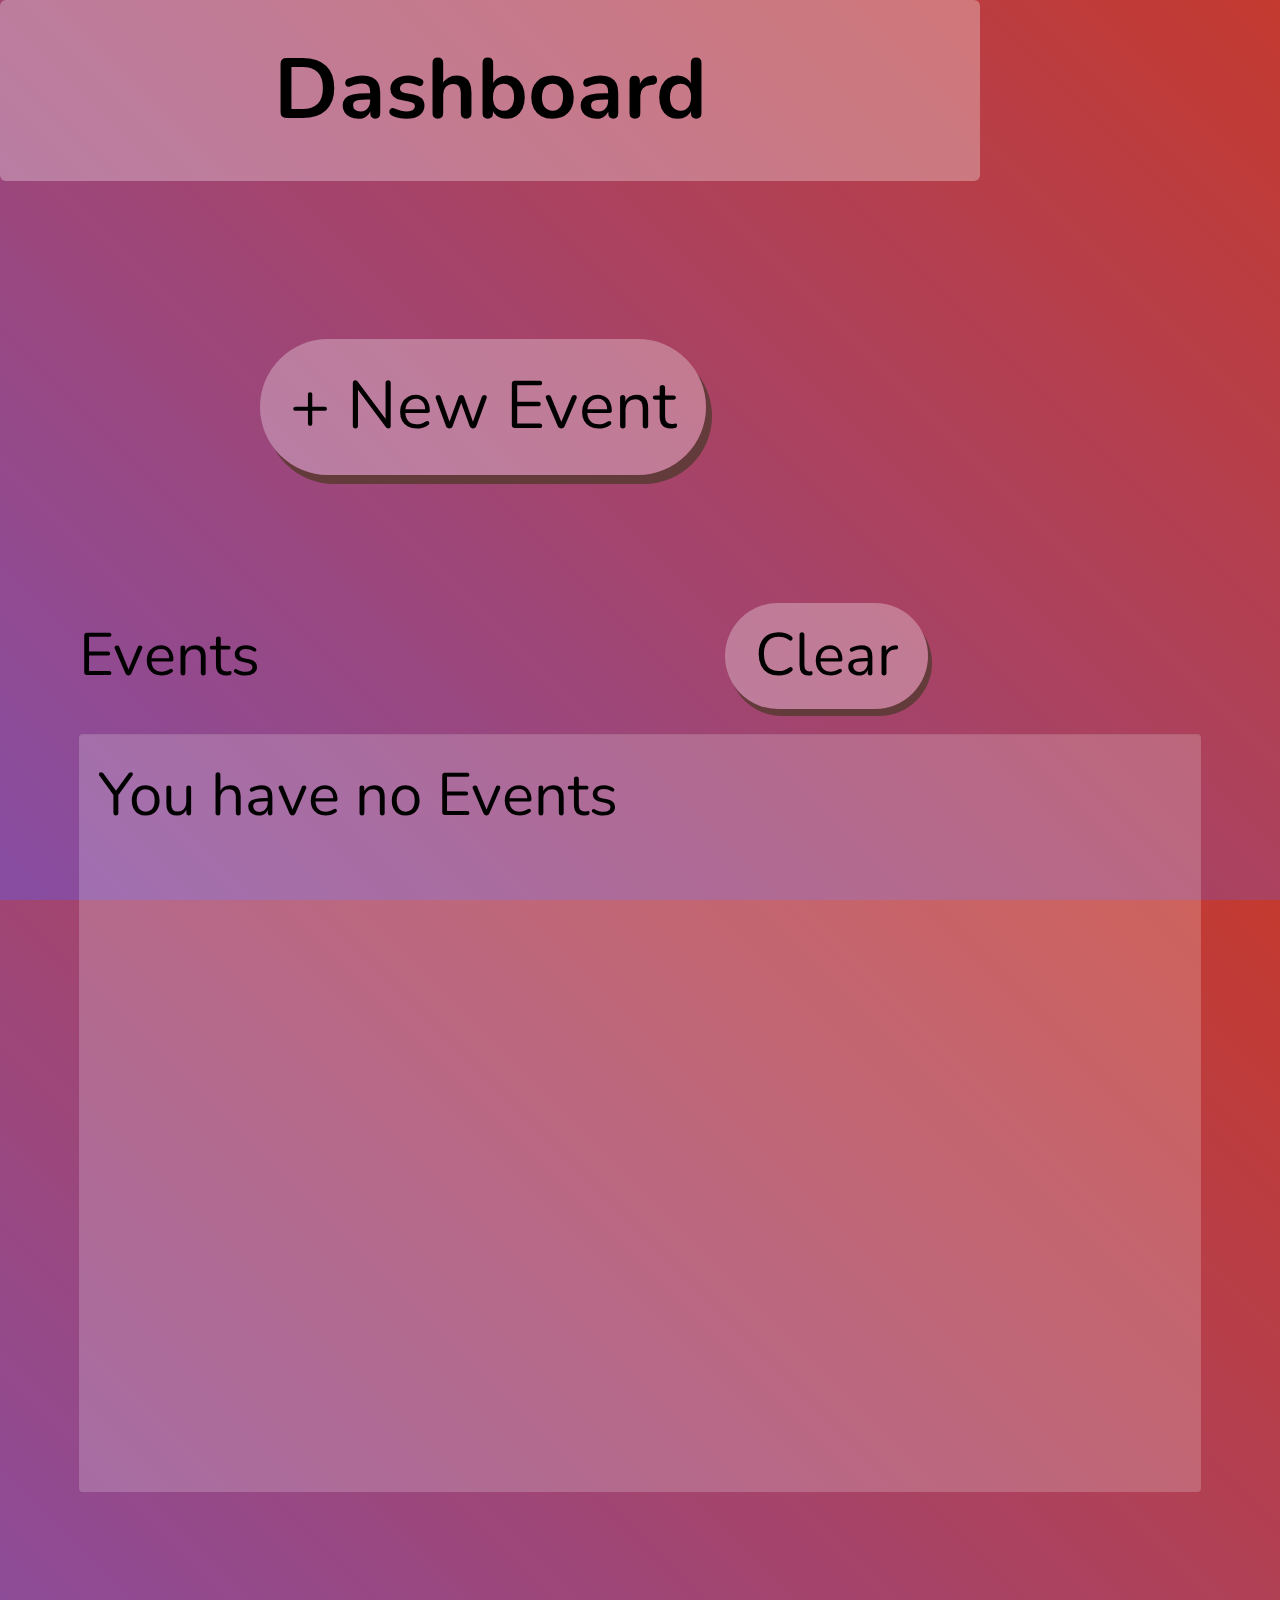
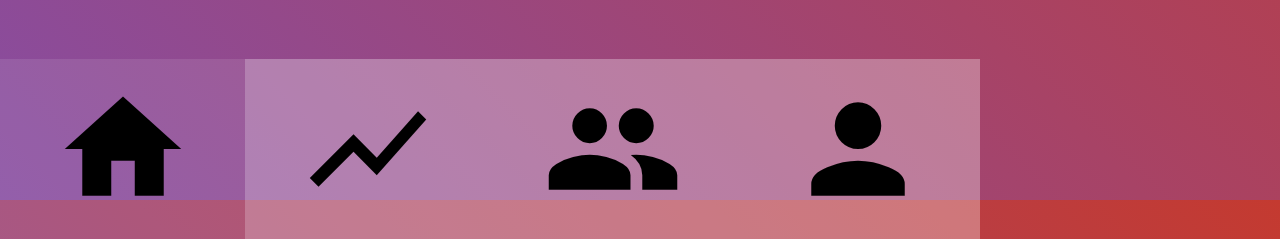
==== commit a810ea1a: "Merge pull request #13 from safe-drinking/project_9" ====
--- a/dashboard.html
+++ b/dashboard.html
@@ -54,7 +54,7 @@
         </button>
         <button onclick="goSettings()" type="button" class="menu-btn">
             <i class="material-icons icon">
-                settings
+                person
             </i>
         </button>
     </div>
--- a/css/style.css
+++ b/css/style.css
@@ -1,50 +1,63 @@
 :root{
-    /*
-    --body-color:#009da5;
-    --shadow-color:#00565A;
-    --well-color:#80BABD;
-    --highlight-well-color:#A0CBCD;
-    --primary-button-color:#e53771;
-    --primary-button-pressed-color:#A72953;
-    --secondary-button-color:pink;
-    --font-color:black;
-    --menu-buttons-color:#A0CBCD;
-    */
-    
-    --body-color:#375C7F;
+    /* background-image: linear-gradient(to top, #cc208e 0%, #6713d2 100%); */
+    --body-gradient:linear-gradient(45deg, #874da2 0%, #c43a30 100%);
+    /* --body-gradient: linear-gradient(-45deg, #A8BFFF 0%, #884D80 100%); */
+    /* --body-gradient:linear-gradient(45deg, #5d3b6d 0%, #9e372f 100%); */
+
+    --body-gradient-color1:#874da2;
+    --gradient-font-color:black;
+    --gradient-shadow:#633b3b;
+    /* --body-color:#375C7F;
     --shadow-color:#0A2D4D;
     --well-color:#5F7C99;
-    --highlight-well-color:#6F89A3;
-    --primary-button-color:#AD5693;
-    --primary-button-pressed-color:#8C1C6A;
-    --secondary-button-color:#BECC92;
-    --secondary-button-pressed-color:#A6BA6A;
+    --highlight-well-color:#6F89A3; */
+    --body-color:#6F8AA3;
+    /* --body-color: white; */
+    --shadow-color:#395E81;
+    --well-color:#91A5B9;
+    --highlight-well-color:#B9C5D2;
+    /* --primary-button-color:#AD5693;
+    --primary-button-pressed-color:#8C1C6A; */
+    --primary-button-color:#CCB566;
+    --primary-button-pressed-color:#B7A35B;
+    /* --secondary-button-color:#BECC92;
+    --secondary-button-pressed-color:#A6BA6A; */
+    --secondary-button-color:#BF5DA1;
+    --secondary-button-pressed-color:#AE5593;
+    --friend-event-button-color:#AAC164;
+    --friend-event-button-pressed-color:#9BB05B;
     --font-color:black;
     --menu-buttons-color:#A7B7C7;
     --menu-buttons-pressed-color:#6F89A3;
     --warning-red:#D10000;
+
+
     
 }
-/* JACOB, make the Beer, wine, liquor buttons this color: #FFBC3F, it might look back but try different shades of yellow*/
+html{
+    height:100vh;
+}
+
 body{
     font-family: 'Nunito', sans-serif !important;
-    color:var(--font-color)!important;
+    color:var(--gradient-font-color)!important;
     /*font-family: 'Quicksand', sans-serif !important;
     font-family: 'Dosis', sans-serif !important;*/
 }
 
 /*Login/Register Page (index.html)*/
 .login-body{
-    background-color: var(--body-color) !important;
+    /* background-color: var(--body-color) !important; */
+    background-image: var(--body-gradient);
 }
 .login-message-ctnr{
-    padding:100px 20px 100px 20px;
+    padding:300px 20px 100px 20px;
     color:rgb(236, 234, 234);
-    text-shadow:4px 4px var(--shadow-color);
+    /* text-shadow:4px 4px var(--shadow-color); */
 }
 .login-message{
     margin:auto;
-    font-size:90px;
+    font-size:150px;
     text-align:center;
 }
 .login-modal{
@@ -58,7 +71,7 @@
 }
 .login-modal-dialog{
     width:90%!important;
-    margin-top:40%!important; 
+    margin-top:35%!important;
 }
 .modal-header{
     border-bottom: 3px solid lightgray!important;
@@ -73,20 +86,25 @@
     padding-bottom:150px!important;
 }
 .login-button{
-    font-size:80px;
+    font-size:75px;
     margin-top:80px;
     padding: 15px;
-    background-color:var(--primary-button-color);
-    border:none;
-    box-shadow:4px 4px var(--shadow-color);
+    /* background-color:var(--primary-button-color); */
+    /* background-color:rgb(39, 39, 39); */
+    background-color:transparent;
+    border:5px solid white;
+    /* box-shadow:4px 4px var(--shadow-color); */
+    border-radius: 100px;
     /*color:rgb(226, 226, 226);*/
-    color:var(--font-color);
+    /* color:var(--font-color); */
+    color:white;
+    width:600px;
 }
 .login-button:active{
-    background-color: var(--primary-button-pressed-color);
+    background-color: rgba(255,255,255,.5);
 }
 .login-buttons-ctnr{
-    padding:20%;
+    padding-top:300px;
     text-align:center;
 }
 .register-input{
@@ -131,10 +149,15 @@
     font-size:50px;
     color:var(--warning-red);
 }
+.error-msg{
+    font-size:50px !important;
+    color:var(--warning-red);
+}
 
 /* Dashboard and the rest*/
 .dashboard-body{
-    background-color:var(--body-color)!important;
+    /* background-color:var(--body-color)!important; */
+    background-image: var(--body-gradient);
 }
 .jumbotron{
     text-align: center;
@@ -144,8 +167,10 @@
     /* margin-top: 10px; */
     padding-top: 30px !important;
     padding-bottom: 30px !important;
-    background-color: var(--well-color)!important;
-    color:var(--font-color)!important;
+    /* background-color: var(--well-color)!important; */
+    /* color:var(--font-color)!important; */
+    background-color:rgba(255,255,255,.3)!important;
+    color:var(--gradient-font-color)!important;
 }
 .jumbo-ctnr{
     width: 90%!important;
@@ -153,20 +178,27 @@
     padding: 0px !important;
 } 
 .new-event-ctnr{
-    padding: 11.5% 15.5% 11.5% 15.5%!important;
+    padding: 10% 10% 10% 16%!important;
 }
 .new-event-btn{
-    font-size: 70px!important;
-    background-color:var(--primary-button-color);
-    border-radius: 5px;
-    padding: 10px 20px 10px 20px;
-    color:var(--font-color);
-    border:none;
-    box-shadow:4px 4px var(--shadow-color);
+    font-size: 67px!important;
+    /* background-color:var(--primary-button-color); */
+    background-color:rgba(255,255,255,.3);
+    border-radius: 100px;
+    padding: 20px 30px 20px 30px;
+    /* color:var(--font-color); */
+    color:var(--gradient-font-color);
+    border:none;
+    box-shadow:6px 9px var(--gradient-shadow);
+    /* border:3px solid var(--gradient-font-color); */
+
+    /* box-shadow:4px 4px var(--shadow-color); */
 
 }
 .new-event-btn:active{
-    background-color: var(--primary-button-pressed-color);
+    /* background-color: var(--primary-button-pressed-color); */
+    /* box-shadow:none; */
+    background-color:rgba(255,255,255,.4);
 }
 .new-event-btn p{
     margin:0px;
@@ -174,7 +206,7 @@
 
 .events-ctnr p{
     font-size: 60px;
-    color: var(--font-color);
+    color: var(--gradient-font-color);
 }
 .events-ctnr{
     width:90%!important;
@@ -184,29 +216,40 @@
     height: 758px;
     overflow-y: scroll;
     border:none!important;
-    background-color: var(--well-color)!important;
+    /* background-color: var(--well-color)!important; */
+    background-color: rgba(255,255,255,.2)!important;
 }
 #events-list-content button{
-    background-color: var(--secondary-button-color);
+    /* background-color: var(--secondary-button-color); */
     margin-bottom: 15px;
     padding: 10px;
     border:none;
-    box-shadow:4px 4px var(--shadow-color);
-    color:var(--font-color);
+    /* box-shadow:4px 4px var(--shadow-color); */
+    color:var(--gradient-font-color);
+    background-color:rgba(255,255,255,.3);
+    box-shadow:7px 7px var(--gradient-shadow);
 }
 #events-list-content button:active{
-    background-color: var(--secondary-button-pressed-color);
+    /* background-color: var(--secondary-button-pressed-color); */
+    background-color:rgb(255,255,255,.5);
 }
 .clear-events-btn{
-    background-color: var(--primary-button-color);
-    margin-left: 480px;
-    padding: 10px 10px 10px 10px;
-    border:none;
-    box-shadow:4px 4px var(--shadow-color);
-    color:var(--font-color);
+    /* background-color: var(--primary-button-color); */
+    margin-left: 450px;
+    padding: 10px 30px 10px 30px;
+    border:none;
+    /* box-shadow:4px 4px var(--shadow-color); */
+    /* color:var(--font-color); */
+    background-color:rgba(255,255,255,.3);
+    border-radius: 70px;
+    /* border:3px solid var(--gradient-font-color); */
+    margin-bottom:15px;
+    box-shadow:4px 7px var(--gradient-shadow);
 }
 .clear-events-btn:active{
-    background-color:var(--primary-button-pressed-color);
+    /* background-color:var(--primary-button-pressed-color); */
+    background-color:rgba(255,255,255,.4);
+
 }
 .menu-btn .icon{
     font-size: 140px;
@@ -219,22 +262,25 @@
 
 .btn-group button{
     padding:20px 30px 20px 30px;
-    background-color: var(--menu-buttons-color);
-    border:none;
-    box-shadow: 0px 0px var(--shadow-color);
+    /* background-color: var(--menu-buttons-color); */
+    border:none;
+    /* box-shadow: 0px 0px var(--shadow-color); */
+    background-color:rgba(255,255,255,.3);
     width: 245px;
+    color:var(--gradient-font-color);
 }
 .btn-group button:active{
-    background-color: var(--menu-buttons-pressed-color);
+    /* background-color: var(--menu-buttons-pressed-color); */
+    background-color:rgba(255,255,255,.5);
 }
  
 .selected-btn{
-    background-color:var(--well-color)!important;
+    background-color:rgba(255,255,255,.1)!important;
 }
 
 /*Event page*/
 .event-page-body{
-    background-color:var(--body-color)!important;
+    background-image:var(--body-gradient)!important;
 }
 .event-modal{
     width:100%;
@@ -248,14 +294,19 @@
     height:100px!important;
 }
 .event-title-btn{
-    background-color:var(--secondary-button-color);
+    /* background-color:var(--secondary-button-color); */
     padding: 10px;
     border:none;
-    box-shadow: 4px 4px var(--shadow-color);
-    color:var(--font-color);
+    /* box-shadow: 4px 4px var(--shadow-color); */
+    /* color:var(--font-color); */
+    color:var(--gradient-font-color);
+    background-color:rgba(255,255,255,.3);
+    box-shadow:5px 5px var(--gradient-shadow);
 }
 .event-title-btn:active{
-    background-color: var(--secondary-button-pressed-color);
+    /* background-color: var(--secondary-button-pressed-color); */
+    background-color:rgba(255,255,255,.5);
+
 }
 .event-modal-content{
     height:700px!important;
@@ -276,10 +327,12 @@
 }
 .bac-checker{
     font-size:85px;
-    background-color:var(--highlight-well-color);
+    /* background-color:var(--highlight-well-color); */
     display: flex;
     justify-content: center;
     margin: 70px 200px 70px 200px;
+    border:none;
+    background-color: rgba(255,255,255,.3);
 }
 #bac-value{
     margin-left: 20px;
@@ -293,12 +346,14 @@
 .drinks-btn-container{
     font-size: 50px;
     text-align: center;
-    border: solid 3px black;
+    /* border: solid 3px black; */
+    border:none;
     background-color: white;
     width: 33%;
     margin: 10px;
     padding: 10px 0px 10px 0px;
-    box-shadow: 8px 8px var(--shadow-color);
+    box-shadow: 8px 8px var(--gradient-shadow);
+
 }
 .drinks-btn-container:active{
     box-shadow: 0px 0px;
@@ -315,15 +370,21 @@
 }
 .add-buddy-button{
     font-size: 70px;
-    background-color:var(--primary-button-color);
+    /* background-color:var(--primary-button-color); */
     margin: 70px;
     padding: 20px;
     border:none;
-    box-shadow:4px 4px var(--shadow-color);
-    color:var(--font-color);
+    /* box-shadow:4px 4px var(--shadow-color); */
+    /* color:var(--font-color); */
+    color:var(--gradient-font-color);
+    background-color:rgba(255,255,255,.3);
+    box-shadow:5px 8px var(--gradient-shadow);
+    border-radius:100px;
 }
 .add-buddy-button:active{
-    background-color: var(--primary-button-pressed-color);
+    /* background-color: var(--primary-button-pressed-color); */
+    background-color:rgba(255,255,255,.5);
+
 }
 
 .add-buddy-modal-body p{
@@ -346,18 +407,29 @@
     border-top: 3px solid #eee;
     overflow-y: scroll;
     margin-bottom:0px;
+    font-size:50px;
+    margin:20px;
+}
+#friends-list-content{
+    font-size:60px;
 }
 .exit-event-button{
     font-size: 70px;
-    background-color: var(--primary-button-color);
+    /* background-color: var(--primary-button-color); */
     margin: 70px;
     padding: 20px;
     border:none;
-    box-shadow:4px 4px var(--shadow-color);
-    color:var(--font-color);
+    /* box-shadow:4px 4px var(--shadow-color); */
+    /* color:var(--font-color); */
+    color:var(--gradient-font-color);
+    background-color:rgba(255,255,255,.3);
+    box-shadow:5px 8px var(--gradient-shadow);
+    border-radius:100px;
 }
 .exit-event-button:active{
-    background-color: var(--primary-button-pressed-color);
+    /* background-color: var(--primary-button-pressed-color); */
+    background-color:rgba(255,255,255,.5);
+
 }
 .drink-img{
     height: 75%;
@@ -369,7 +441,8 @@
     margin: 35px;
 }
 .shared-friend-ctnr{
-    background-color:var(--highlight-well-color);
+    border:none;
+    background-color: rgba(255,255,255,.3);
 }
 .shared-friend-ctnr p{
     font-size: 50px;
@@ -381,20 +454,26 @@
 }
 /* Friends Page */
 .friends-body{
-    background-color:var(--body-color)!important;
+    /* background-color:var(--body-color)!important; */
+    background-image:var(--body-gradient)!important;
 }
 .friend-btn{
     font-size: 60px;
-    background-color:var(--secondary-button-color);
-    border:none;
-    box-shadow:4px 4px var(--shadow-color);
+    /* background-color:var(--secondary-button-color); */
+    border:none;
+    /* box-shadow:4px 4px var(--shadow-color); */
     /*color:rgb(226, 226, 226);*/
-    color:var(--font-color);
+    /* color:var(--font-color); */
     margin: 20px 0px 10px 20px;
     padding: 10px;
+    color:var(--gradient-font-color);
+    background-color:rgba(255,255,255,.3);
+    box-shadow:7px 7px var(--gradient-shadow);
 }
 .friend-btn:active{
-    background-color:var(--secondary-button-pressed-color);
+    /* background-color:var(--secondary-button-pressed-color); */
+    background-color:rgb(255,255,255,.5);
+
 }
 #friends-list{
     height:1083px;
@@ -405,22 +484,31 @@
 }
 .add-friend-btn{
     font-size: 60px;
-    background-color:var(--primary-button-color);
-    border:none;
-    box-shadow:4px 4px var(--shadow-color);
+    /* background-color:var(--primary-button-color); */
+    border:none;
+    /* box-shadow:4px 4px var(--shadow-color); */
     /*color:rgb(226, 226, 226);*/
-    color:var(--font-color);
+    /* color:var(--font-color); */
     margin: 10px 0px 10px 0px;
-    padding: 10px;
+    padding: 10px 30px 10px 30px;
+    background-color:rgba(255,255,255,.3);
+    border-radius: 70px;
+    /* border:3px solid var(--gradient-font-color); */
+    /* margin-bottom:15px; */
+    box-shadow:4px 7px var(--gradient-shadow);
 }
 .add-friend-btn:active{
-    background-color:var(--primary-button-pressed-color);
+    /* background-color:var(--primary-button-pressed-color); */
+    background-color:rgba(255,255,255,.4);
+
 }
 .friends-well{
     margin:10px 40px 0px 40px;
-    background-color: var(--well-color)!important;
+    /* background-color: var(--well-color)!important; */
     border:none!important;
     overflow-y:scroll;
+    background-color: rgba(255,255,255,.2)!important;
+
 }
 .add-modal-body{
     padding:100px 20px 100px 20px!important;
@@ -431,7 +519,8 @@
 
 /*Friend Page - Profile */
 .friends-profile-body{
-    background-color:var(--body-color)!important;
+    /* background-color:var(--body-color)!important; */
+    background-image:var(--body-gradient);
 }
 .friends-header-info{
     width: 852px;
@@ -439,8 +528,10 @@
     height: 315px;
     display: flex;
     flex-wrap: wrap;
-    background-color:var(--well-color);
+    /* background-color:var(--well-color); */
     height: 936px;
+    background-color: rgba(255,255,255,.2)!important;
+
 }
 .material-icons.friends-icon{
     font-size: 285px;
@@ -462,41 +553,52 @@
 .delete-friend-button{
     width: 750px;
     height: 125px;
-    font-size: 60px;
+    font-size: 65px;
     text-align: center;
     margin: 51px;
-    background-color:var(--warning-red);
+    /* background-color:var(--warning-red); */
+    background-color:rgba(192, 48, 48);
     border: none;
-    box-shadow: 2px 2px;
+    box-shadow: 4px 4px var(--gradient-shadow);
 }
 .delete-friend-button:active{
-    background-color: #AD1818;
+    background-color: rgb(167, 22, 22);
 }
 .friend-back-button{
     width: 900px;
     font-size:80px;
     margin-top:80px;
-    background-color:var(--primary-button-color);
+    /* background-color:var(--primary-button-color); */
     padding: 15px;
-    border:none;
+    /* border:none; */
     margin: 40px;
-    box-shadow:4px 4px var(--shadow-color);
+    /* box-shadow:4px 4px var(--shadow-color); */
+    color:var(--gradient-font-color);
+    border:none;
+    box-shadow:6px 9px var(--gradient-shadow);
+    background-color:rgba(255,255,255,.3);
+    border-radius: 100px;
 }
 .friend-back-button:active{
-    background-color:var(--primary-button-pressed-color);
+    /* background-color:var(--primary-button-pressed-color); */
+    background-color:rgba(255,255,255,.4);
+
 }
 
 /*Settings Page*/
 .settings-body{
-    background-color:var(--body-color)!important;
+    /* background-color:var(--body-color)!important; */
+    background-image:var(--body-gradient)!important;
 }
 .settings-header-info{
     width: 852px;
     margin: 40px 60px 40px 60px;
     height: 315px;
     display: flex;
-    background-color:var(--well-color);
+    /* background-color:var(--well-color); */
     height: 936px;
+    background-color: rgba(255,255,255,.2)!important;
+
 }
 .material-icons.settings-icon{
     font-size: 285px;
@@ -517,50 +619,86 @@
     width: 900px;
     font-size:80px;
     margin-top:80px;
-    background-color:var(--primary-button-color);
+    /* background-color:var(--primary-button-color); */
     padding: 15px;
-    border:none;
+    /* border:none; */
     margin: 40px;
-    box-shadow:4px 4px var(--shadow-color);
-    color:var(--font-color);
+    /* box-shadow:4px 4px var(--shadow-color); */
+    /* color:var(--font-color); */
+    color:var(--gradient-font-color);
+    border:none;
+    box-shadow:6px 9px var(--gradient-shadow);
+    background-color:rgba(255,255,255,.3);
+    border-radius: 100px;
 }
 .logout-button:active{
-    background-color:var(--primary-button-pressed-color);
+    /* background-color:var(--primary-button-pressed-color); */
+    background-color:rgba(255,255,255,.4);
+
 }
 
 /* Stats Page */
 .stats-page-body{
-    background-color:white;
-    
+    /* background-color:white; */
+    background-image:var(--body-gradient);
+    /* background-image: linear-gradient(to top, #d5d4d0 0%, #d5d4d0 1%, #eeeeec 31%, #efeeec 75%, #e9e9e7 100%); */
+    /* background-image: linear-gradient(to bottom, #c4c5c7 0%, #dcdddf 52%, #ebebeb 100%); */
+}
+.graph-cntr{
+    padding:30px;
 }
 .stats-background{
-    background-color:white;
-    padding:20px 20px 20px 20px;
-    height:1315px!important;
+    /* background-color:white; */
+    background-color:rgba(255,255,255,.4);
+    /* margin:0px 20px 20px 20px; */
+    margin:50px;
+    padding:20px 10px 50px 10px;
+    /* height:1200px!important; */
 }
 .bottom-bar{
-    margin:36px 0px 0px 0px;
+    margin:67px 0px 0px 0px;
+}
+.nav li a:focus, .nav li a:hover{
+    background-color:transparent;
 }
 .my-pill {
     font-size: 50px;
     display: flex;
     justify-content: flex-end;
     /*margin-right: 65px;*/
-    border-bottom: 2px solid var(--body-color);
-}
+    border-bottom: 2px solid var(--gradient-shadow);
+    background-color:rgba(255, 255, 255, 0.6);
+    padding: 10px 10px 0px 10px;
+}
+.nav-pills li a{
+    color:var(--gradient-shadow);
+}
+.nav-pills li.active a{
+    background-color:rgba(185, 62, 24)!important;
+}
+
 .my-chart {
     padding: 40px 40px 10px 10px;
+    background-color:rgba(255, 255, 255);
+    border-bottom:2px solid var(--gradient-shadow);
 }
 .my-alert {
     font-size: 40px;
     margin: 40px;
+    box-shadow:7px 7px var(--gradient-shadow)!important;
+    background-color:rgba(255, 186, 59, 0.897)!important;
+    color:var(--gradient-font-color)!important;
 }
 
 .stats-grid {
-    margin-left: 20px;
-    margin-right: 20px;
+    /* margin-left: 20px; */
+    /* margin-right: 20px; */
+    padding: 0px 20px 0px 20px;
     display: grid;
     grid-template-columns: 50% 50%;
+    /* background-color:white; */
+    background-color:rgba(255, 255, 255, 0.6);
+
 }
 
 .panel {
@@ -570,17 +708,19 @@
 
 .panel-heading{
     text-align: center;
+    background-color:rgba(185, 62, 24)!important;
 }
 
 .panel-body {
     text-align: center;
+    background-color:rgba(255,255,255)!important;
 }
 
 .my-hr{
     width: 92%;
     height: 5px;
-    background-color: #337AB7;
-    border-color: #337AB7;
+    background-color: var(--gradient-shadow);
+    border-color: var(--gradient-shadow);
     
 }
 
